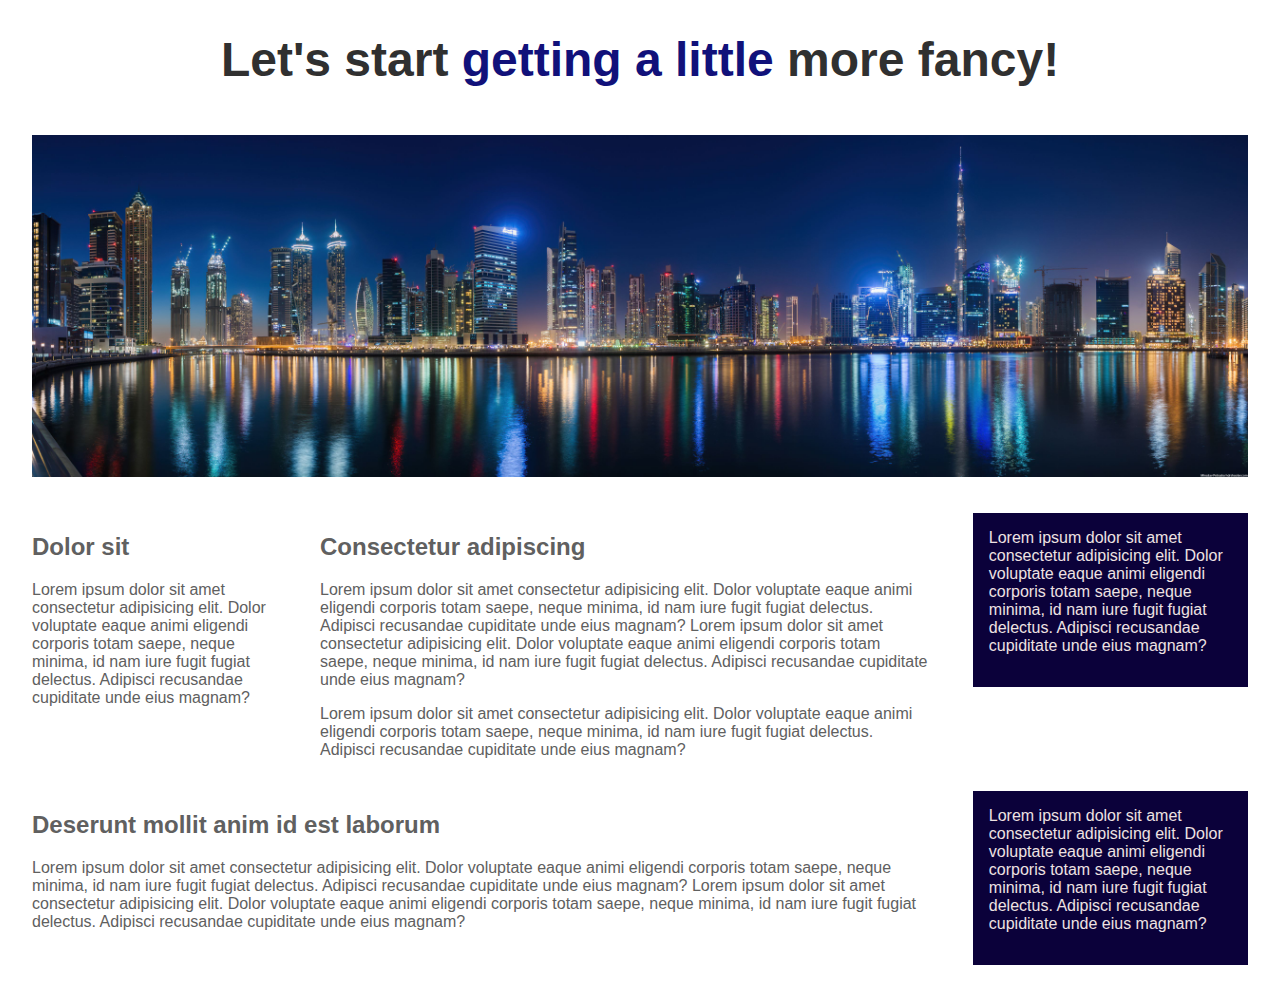
==== Flexbox-example/index.html @ f897ff7e "Flexbox example added" ====
<!DOCTYPE html>
<html lang="en">
<head>
    <meta charset="UTF-8">
    <meta name="viewport" content="width=device-width, initial-scale=1.0">
    <link rel="stylesheet" href="./css/style.css">
    <title>Flexbox example</title>
</head>

<body>
    <div class="container">
        <h1 class="page-title">Let's start <span>getting a little</span> more fancy!</h1>

        <div>
            <img src="./images/cityWide.jpg" class="image">
        </div>

        <div class="columns">
            <div class="col col-width1">
                <h2>Dolor sit</h2>

                <p>Lorem ipsum dolor sit amet consectetur adipisicing elit. Dolor voluptate
                eaque animi eligendi corporis totam saepe, neque minima, id nam iure fugit
                fugiat delectus. Adipisci recusandae cupiditate unde eius magnam?</p>

            </div>

            <div class="col col-width2">
                <h2>Consectetur adipiscing</h2>

                <p>Lorem ipsum dolor sit amet consectetur adipisicing elit. Dolor voluptate
                eaque animi eligendi corporis totam saepe, neque minima, id nam iure fugit
                fugiat delectus. Adipisci recusandae cupiditate unde eius magnam?
                Lorem ipsum dolor sit amet consectetur adipisicing elit. Dolor voluptate
                eaque animi eligendi corporis totam saepe, neque minima, id nam iure fugit
                fugiat delectus. Adipisci recusandae cupiditate unde eius magnam?</p>
                <p>Lorem ipsum dolor sit amet consectetur adipisicing elit. Dolor voluptate
                eaque animi eligendi corporis totam saepe, neque minima, id nam iure fugit
                fugiat delectus. Adipisci recusandae cupiditate unde eius magnam?</p>
            </div>

            <div class="col col-width1 col-color">
                <p>Lorem ipsum dolor sit amet consectetur adipisicing elit. Dolor voluptate
                eaque animi eligendi corporis totam saepe, neque minima, id nam iure fugit
                fugiat delectus. Adipisci recusandae cupiditate unde eius magnam?</p>
            </div>

        </div>

        <div class="columns">
            <div class="col col-width3">
                <h2>Deserunt mollit anim id est laborum</h2>

                <p>Lorem ipsum dolor sit amet consectetur adipisicing elit. Dolor voluptate
                eaque animi eligendi corporis totam saepe, neque minima, id nam iure fugit
                fugiat delectus. Adipisci recusandae cupiditate unde eius magnam?
                Lorem ipsum dolor sit amet consectetur adipisicing elit. Dolor voluptate
                eaque animi eligendi corporis totam saepe, neque minima, id nam iure fugit
                fugiat delectus. Adipisci recusandae cupiditate unde eius magnam?</p>
            </div>

            <div class="col col-width1 col-color">
                <p>Lorem ipsum dolor sit amet consectetur adipisicing elit. Dolor voluptate
                eaque animi eligendi corporis totam saepe, neque minima, id nam iure fugit
                fugiat delectus. Adipisci recusandae cupiditate unde eius magnam?</p>
            </div>
        </div>
    </div> 
</body>

</html>
---- Flexbox-example/css/style.css ----
/*-------------------------     MASTER STYLES       -------------------------*/

body {
    background: white;
    margin: 0 auto;      
    max-width: 1500px;

    color: #606060;
    font-size: 1rem;
    font-family: 'Lato', sans-serif;
}

/*--------------------------        FONT STYLES     -------------------------*/

h1 {
    font-size: 3rem;
    text-align: center;
    color: #303030;
}

h1 span {
    color: rgb(17, 17, 122);
}

h2 {
    font-size: 1.5rem;
}

p {
    margin-top: 0;
}

/*-------------------------     CLASS STYLES        -------------------------*/

.container {
    width: 95%;
    max-width: 1500px;
    margin: 0 auto;     /* Keeps our container centered on the page. */
}

.image {
    width: 100%;
    height: auto;
    margin-top: 1rem;
    margin-bottom: 1rem;
}

.columns {
    display: flex;
    justify-content: space-between;
    align-items: flex-start;
    margin: 1em 0;      /* 1em top/bottom 0 left/right */
}

.col-color {
    background: rgb(11, 1, 58);
    padding: 1em;
    color: rgb(238, 226, 226);
}

.col-width1 {
    width: 20%;
}

.col-width2 {
    width: 50%;
}

.col-width3 {
    width: 75%;
}
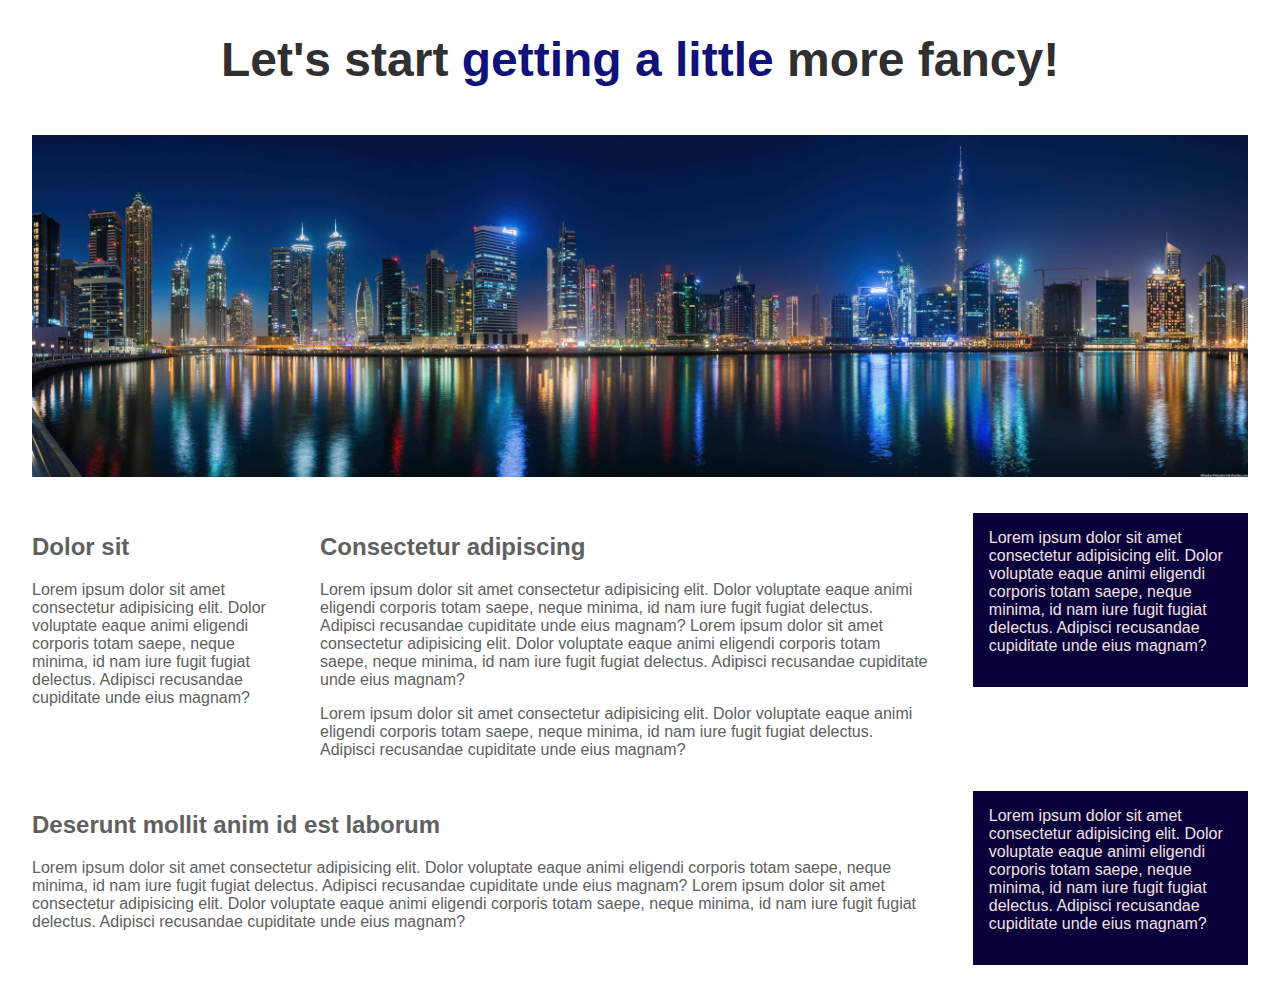
==== commit 9f31c2c8: "Started first page of site" ====
--- a/Flexbox-example/index.html
+++ b/Flexbox-example/index.html
@@ -12,7 +12,7 @@
         <h1 class="page-title">Let's start <span>getting a little</span> more fancy!</h1>
 
         <div>
-            <img src="./images/cityWide.jpg" class="image">
+            <img src="./images/cityWideOptimized.jpg" class="image">
         </div>
 
         <div class="columns">
--- a/Flexbox-example/css/style.css
+++ b/Flexbox-example/css/style.css
@@ -2,7 +2,7 @@
 /*-------------------------     MASTER STYLES       -------------------------*/
 
 body {
-    background: white;
+    background: pink;
     margin: 0 auto;      
     max-width: 1500px;
 
@@ -10,6 +10,22 @@
     font-size: 1rem;
     font-family: 'Lato', sans-serif;
 }
+
+/* From a min width of 800px and bigger this change takes effect*/
+@media (min-width: 800px) {
+    body {                      /* Need to specify the element that will be affected */
+        background: lightgray;
+    }
+
+}
+
+/* At 1200px this takes over. Note: ORDER IS IMPORTANT!!! */
+@media (min-width: 1200px) {
+    body {                   
+        background: white;
+    }
+}
+
 
 /*--------------------------        FONT STYLES     -------------------------*/
 
@@ -27,11 +43,11 @@
     font-size: 1.5rem;
 }
 
+/*-------------------------     LAYOUT STYLES        -------------------------*/
+
 p {
     margin-top: 0;
 }
-
-/*-------------------------     CLASS STYLES        -------------------------*/
 
 .container {
     width: 95%;
@@ -53,6 +69,12 @@
     margin: 1em 0;      /* 1em top/bottom 0 left/right */
 }
 
+@media (max-width: 600px) {
+    .columns {
+        flex-direction: column;     /* Makes columns stack on each other for small screens. */
+    }
+}
+
 .col-color {
     background: rgb(11, 1, 58);
     padding: 1em;
@@ -69,4 +91,13 @@
 
 .col-width3 {
     width: 75%;
-}+}
+
+@media (max-width: 600px) {
+    .col-width1,
+    .col-width2,
+    .col-width3 {
+        width: 100%;        /* Makes column take 100% of width available for small screens. */
+    }
+}
+
